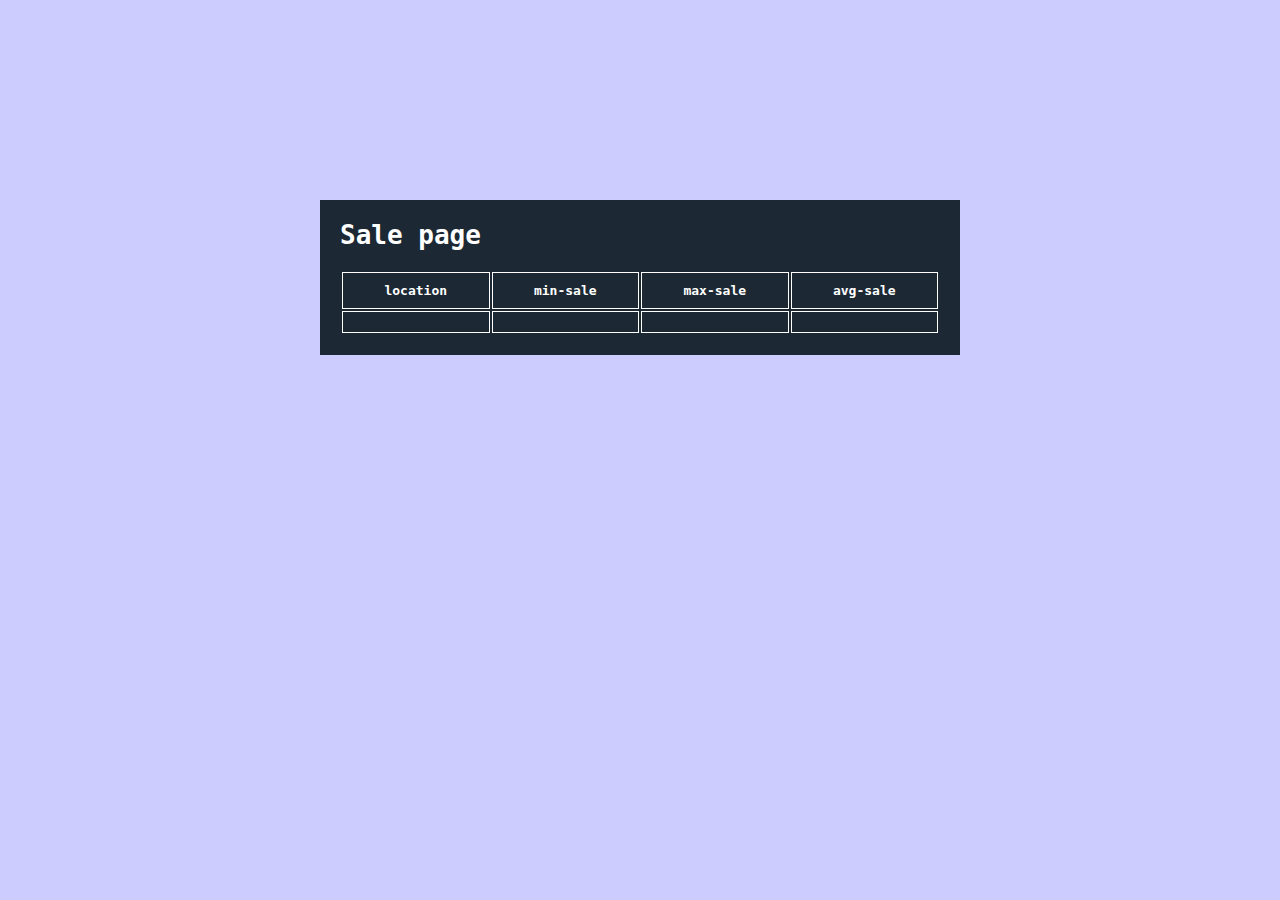
==== sales.html @ a7c8516c "create Lab6" ====
<!DOCTYPE html>
<html lang="en">
<head>
    <meta charset="UTF-8">
    <meta http-equiv="X-UA-Compatible" content="IE=edge">
    <meta name="viewport" content="width=device-width, initial-scale=1.0">
    <title>sale page</title>
    <link rel="stylesheet" href="./sales.css">
</head>
<body>
    <div class="container">
        <h1>Sale page</h1>
        <div class="locator">
            <table>
                <tr>
                    <th>location</th>
                    <th>min-sale</th>
                    <th>max-sale</th>
                    <th>avg-sale</th>
                </tr>
                <tr>
                    <td></td>
                    <td></td>
                    <td></td>
                    <td></td>
                </tr>
            </table>
        </div>
    </div>
    
    <script src="./app.js"></script>
</body>
</html>
---- sales.css ----
* {
    margin: 0;
    padding: 0;
    box-sizing: border-box;
}

:root {
    --bg1: #6495ED;
    --bg2:#CCCCFF;
    --primative2: #DE3163;
    --primative1: #1C2833;
    --white: #fff;
}

body {
    font-family: monospace;
    background-color: var(--bg2);
    color: var(--white);
}

.container {
    width: 50%;
    margin: 200px auto;
    background-color: var(--primative1);
    padding: 20px;
}
h1 {
    margin-bottom: 20px;
}
table {
    width: 100%;
}

th, td {
    border: var(--white) solid 1px;
    padding: 10px 20px;
}
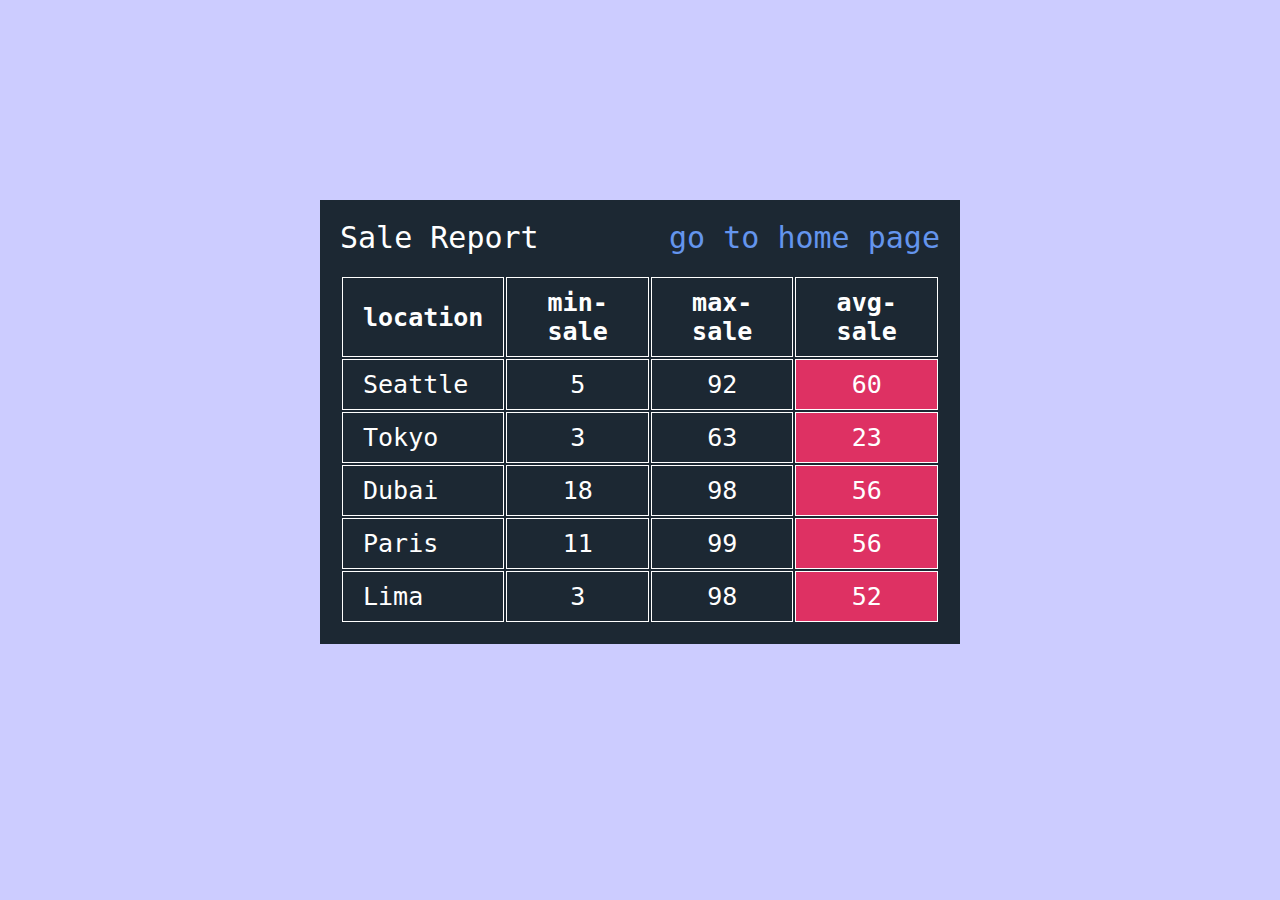
==== commit 1ccad27a: "update Pat's website" ====
--- a/sales.html
+++ b/sales.html
@@ -9,20 +9,17 @@
 </head>
 <body>
     <div class="container">
-        <h1>Sale page</h1>
+        <div class="title">
+            <p>Sale Report</p>
+            <a href="./index.html">go to home page</a>
+        </div>
         <div class="locator">
-            <table>
+            <table id="sale-table">
                 <tr>
                     <th>location</th>
                     <th>min-sale</th>
                     <th>max-sale</th>
                     <th>avg-sale</th>
-                </tr>
-                <tr>
-                    <td></td>
-                    <td></td>
-                    <td></td>
-                    <td></td>
                 </tr>
             </table>
         </div>
--- a/sales.css
+++ b/sales.css
@@ -24,9 +24,24 @@
     background-color: var(--primative1);
     padding: 20px;
 }
-h1 {
+
+.title {
+    display: flex;
+    justify-content: space-between;
     margin-bottom: 20px;
 }
+
+.title p {
+    font-size: 30px;
+}
+
+.title a {
+    font-size: 30px;
+    color: var(--bg1);
+    text-decoration: none;
+}
+
+
 table {
     width: 100%;
 }
@@ -34,4 +49,14 @@
 th, td {
     border: var(--white) solid 1px;
     padding: 10px 20px;
+    font-size: 25px;
+    text-align: center;
+}
+
+td:first-of-type {
+    text-align: left;
+}
+
+td:last-of-type {
+    background-color: var(--primative2);
 }